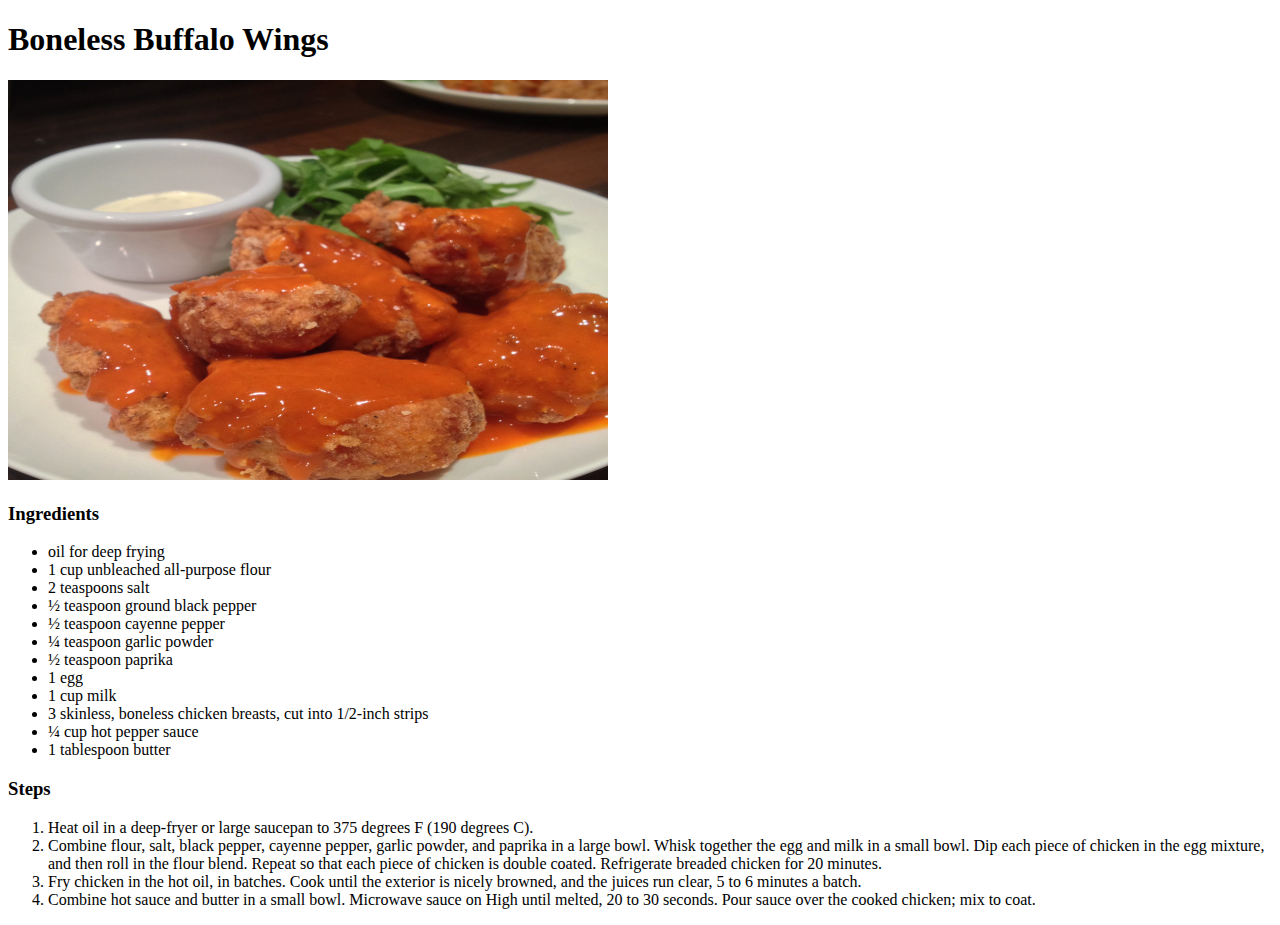
==== recipes/boneless-buffalo-wings.html @ 7bd7df98 "Finalize boneless-buffalo-wings.html page" ====
<!DOCTYPE html>
<html>
    <head>
        <title>Boneless Buffalo Wings</title>
        <meta charset="utf-8">
    </head>
    <body>
        <h1>Boneless Buffalo Wings</h1>
        <img src="../images/boneless-buffalo.jpg" alt="Spicy, crunchy and tasty wings!" width="600" height="400">

        <h3>Ingredients</h3>
        <ul>
            <li>oil for deep frying</li>
            <li>1 cup unbleached all-purpose flour</li>
            <li>2 teaspoons salt</li>
            <li>½ teaspoon ground black pepper</li>
            <li>½ teaspoon cayenne pepper</li>
            <li>¼ teaspoon garlic powder</li>
            <li>½ teaspoon paprika</li>
            <li>1 egg</li>
            <li>1 cup milk</li>
            <li>3 skinless, boneless chicken breasts, cut into 1/2-inch strips</li>
            <li>¼ cup hot pepper sauce</li>
            <li>1 tablespoon butter</li>
        </ul>

        <h3>Steps</h3>
        <ol>
            <li>Heat oil in a deep-fryer or large saucepan to 375 degrees F (190 degrees C).</li>
            <li>Combine flour, salt, black pepper, cayenne pepper, garlic powder, and paprika in a large bowl. Whisk together the egg and milk in a small bowl. Dip each piece of chicken in the egg mixture, and then roll in the flour blend. Repeat so that each piece of chicken is double coated. Refrigerate breaded chicken for 20 minutes.</li>
            <li>Fry chicken in the hot oil, in batches. Cook until the exterior is nicely browned, and the juices run clear, 5 to 6 minutes a batch.</li>
            <li>Combine hot sauce and butter in a small bowl. Microwave sauce on High until melted, 20 to 30 seconds. Pour sauce over the cooked chicken; mix to coat.</li>
        </ol>
    </body>
</html>
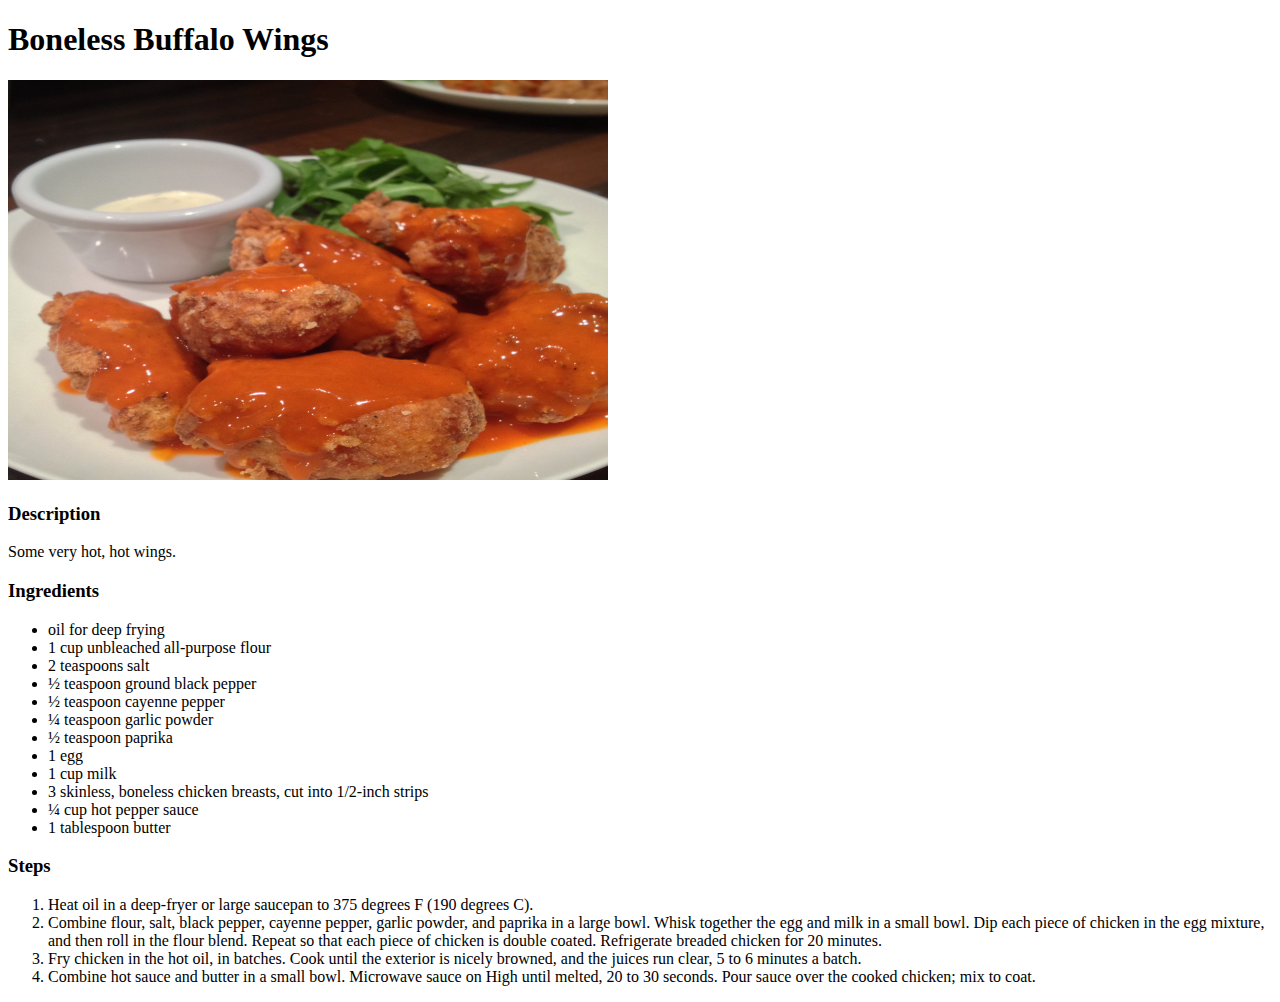
==== commit e05ea07b: "Add description to boneless-buffalo-wings.html" ====
--- a/recipes/boneless-buffalo-wings.html
+++ b/recipes/boneless-buffalo-wings.html
@@ -7,6 +7,9 @@
     <body>
         <h1>Boneless Buffalo Wings</h1>
         <img src="../images/boneless-buffalo.jpg" alt="Spicy, crunchy and tasty wings!" width="600" height="400">
+
+        <h3>Description</h3>
+        <p>Some very hot, hot wings.</p>
 
         <h3>Ingredients</h3>
         <ul>
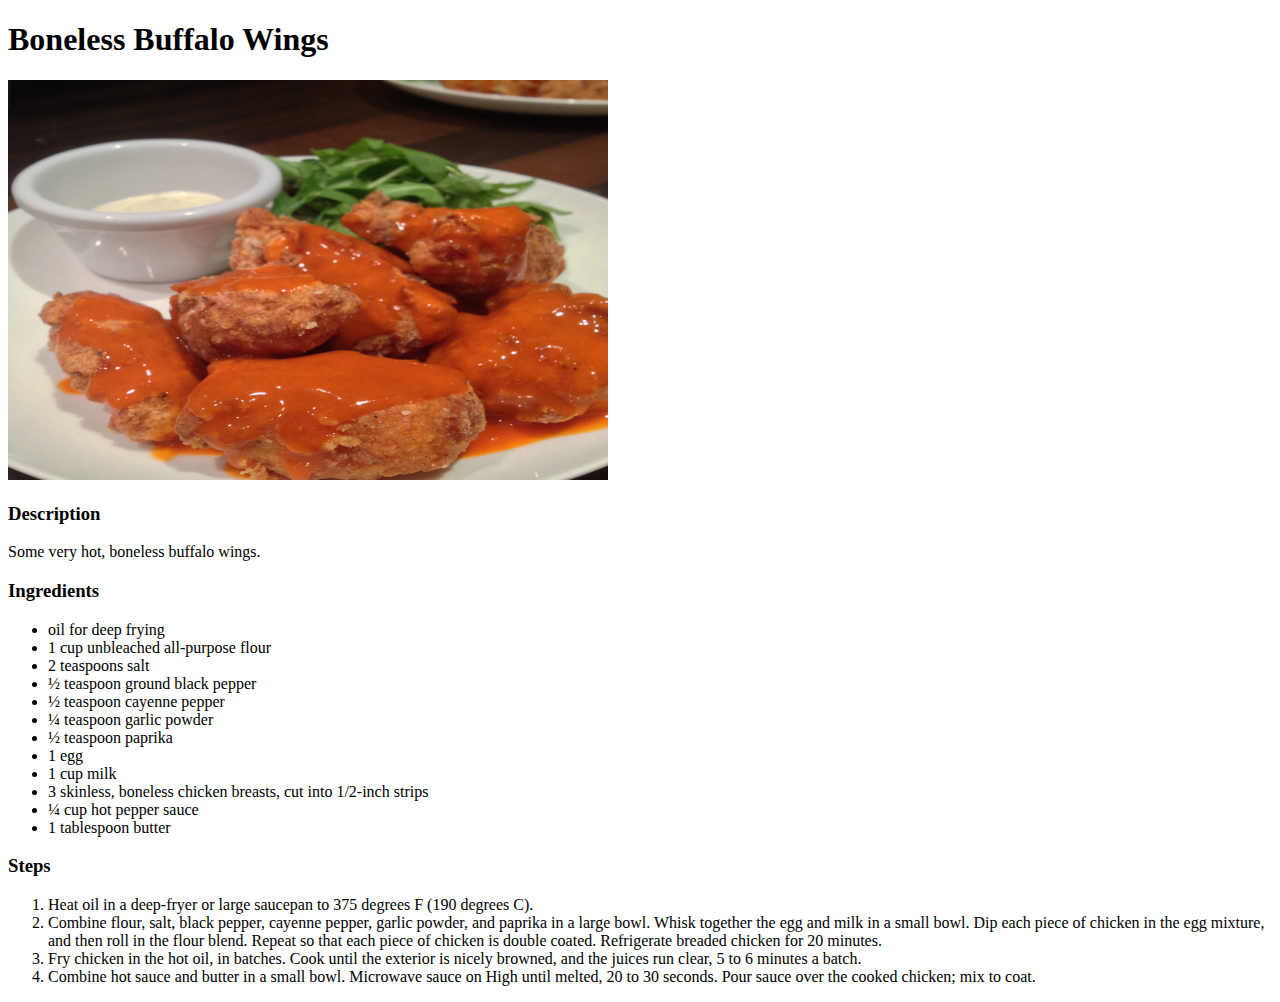
==== commit 44c8f315: "Update description for boneless-buffalo-wings.html" ====
--- a/recipes/boneless-buffalo-wings.html
+++ b/recipes/boneless-buffalo-wings.html
@@ -9,7 +9,7 @@
         <img src="../images/boneless-buffalo.jpg" alt="Spicy, crunchy and tasty wings!" width="600" height="400">
 
         <h3>Description</h3>
-        <p>Some very hot, hot wings.</p>
+        <p>Some very hot, boneless buffalo wings.</p>
 
         <h3>Ingredients</h3>
         <ul>
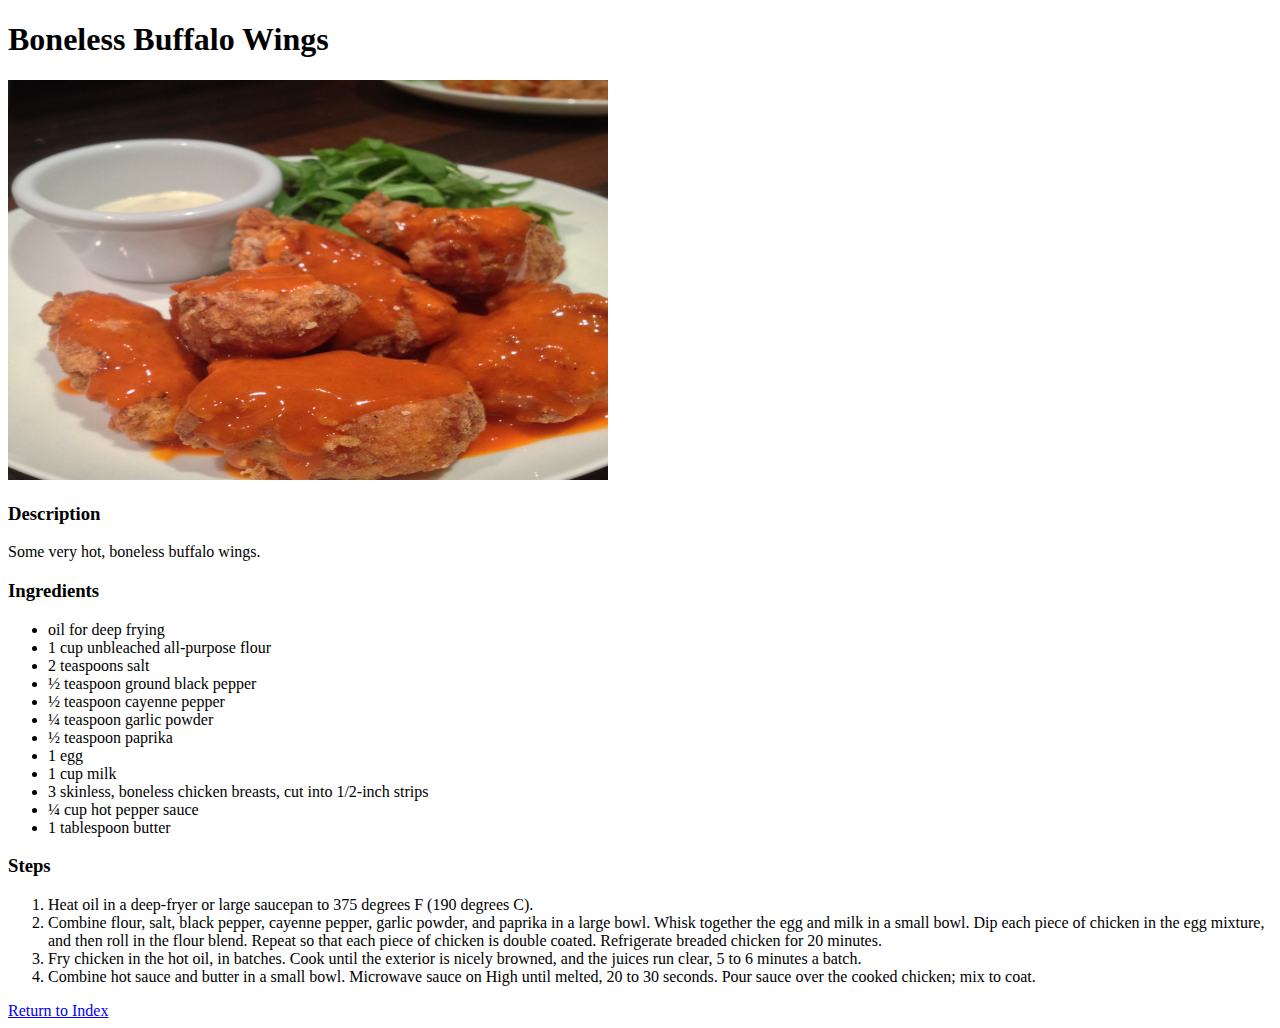
==== commit d6cd11ee: "Add return to index link on boneless-buffalo-wings.html" ====
--- a/recipes/boneless-buffalo-wings.html
+++ b/recipes/boneless-buffalo-wings.html
@@ -34,5 +34,6 @@
             <li>Fry chicken in the hot oil, in batches. Cook until the exterior is nicely browned, and the juices run clear, 5 to 6 minutes a batch.</li>
             <li>Combine hot sauce and butter in a small bowl. Microwave sauce on High until melted, 20 to 30 seconds. Pour sauce over the cooked chicken; mix to coat.</li>
         </ol>
+        <a href="../index.html">Return to Index</a>
     </body>
 </html>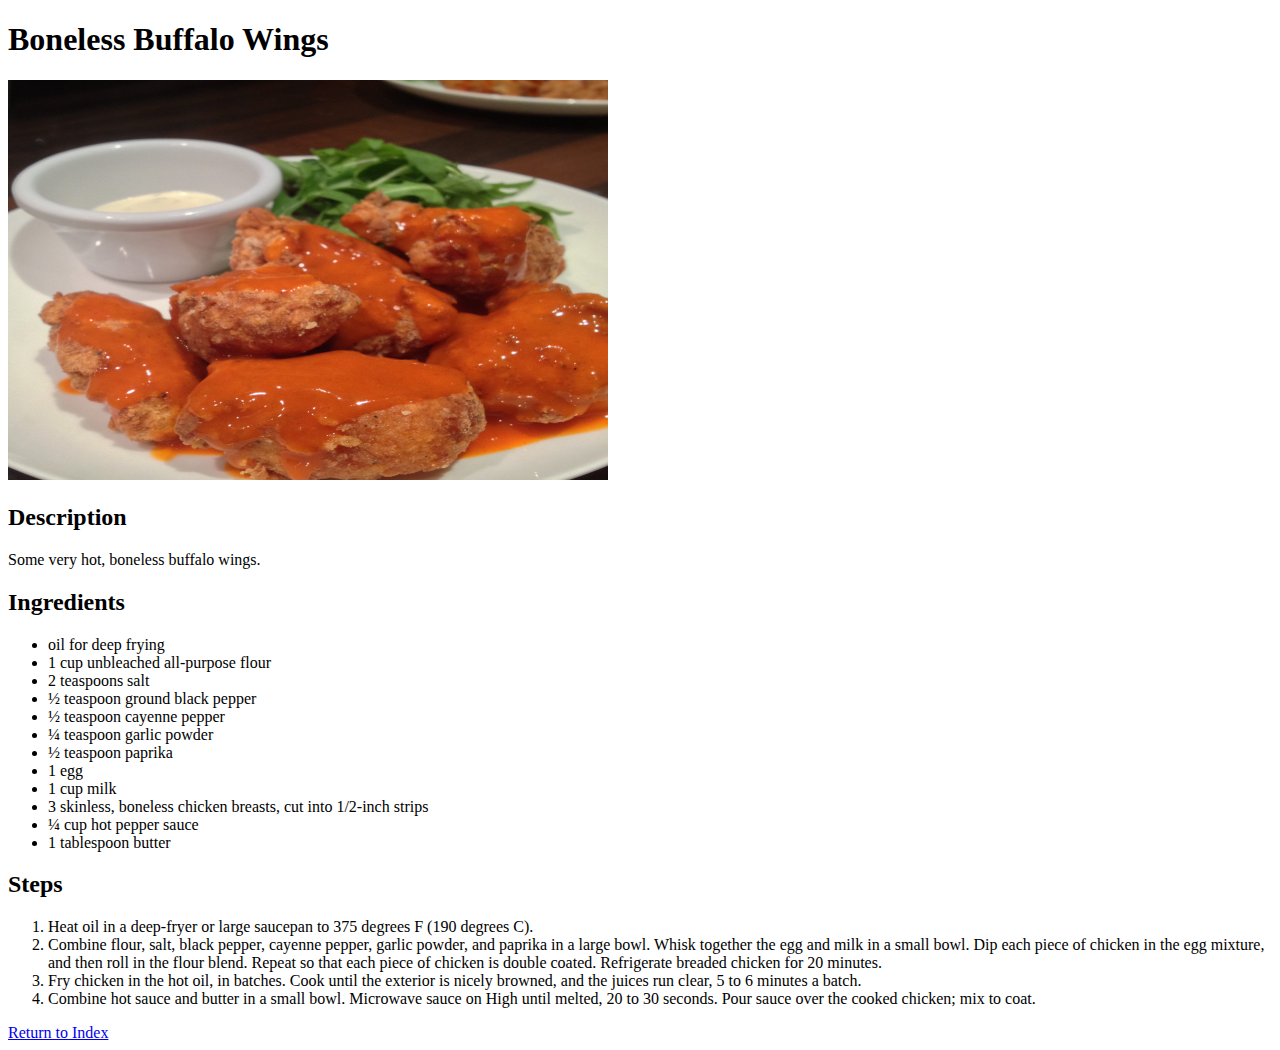
==== commit a9cb70a7: "Update boneless-buffalo-wings.html headings" ====
--- a/recipes/boneless-buffalo-wings.html
+++ b/recipes/boneless-buffalo-wings.html
@@ -8,10 +8,10 @@
         <h1>Boneless Buffalo Wings</h1>
         <img src="../images/boneless-buffalo.jpg" alt="Spicy, crunchy and tasty wings!" width="600" height="400">
 
-        <h3>Description</h3>
+        <h2>Description</h2>
         <p>Some very hot, boneless buffalo wings.</p>
 
-        <h3>Ingredients</h3>
+        <h2>Ingredients</h2>
         <ul>
             <li>oil for deep frying</li>
             <li>1 cup unbleached all-purpose flour</li>
@@ -27,7 +27,7 @@
             <li>1 tablespoon butter</li>
         </ul>
 
-        <h3>Steps</h3>
+        <h2>Steps</h2>
         <ol>
             <li>Heat oil in a deep-fryer or large saucepan to 375 degrees F (190 degrees C).</li>
             <li>Combine flour, salt, black pepper, cayenne pepper, garlic powder, and paprika in a large bowl. Whisk together the egg and milk in a small bowl. Dip each piece of chicken in the egg mixture, and then roll in the flour blend. Repeat so that each piece of chicken is double coated. Refrigerate breaded chicken for 20 minutes.</li>
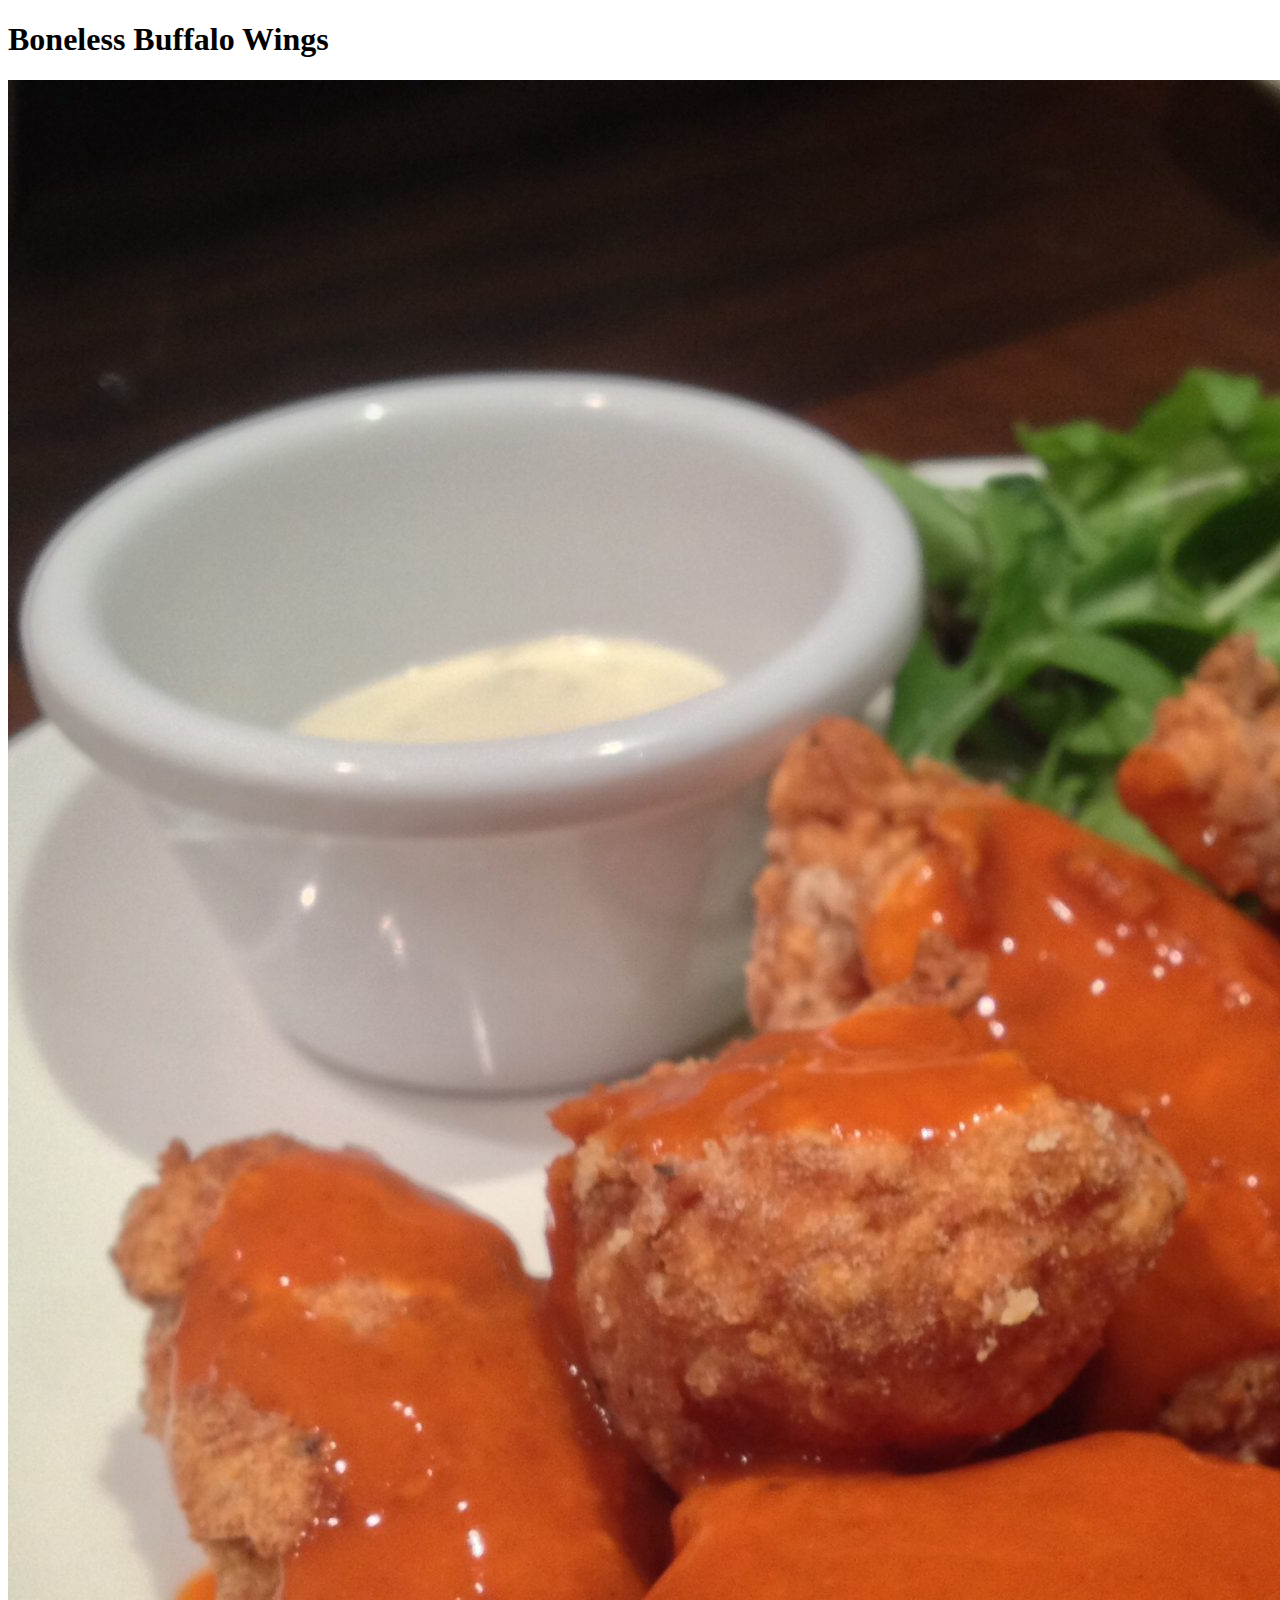
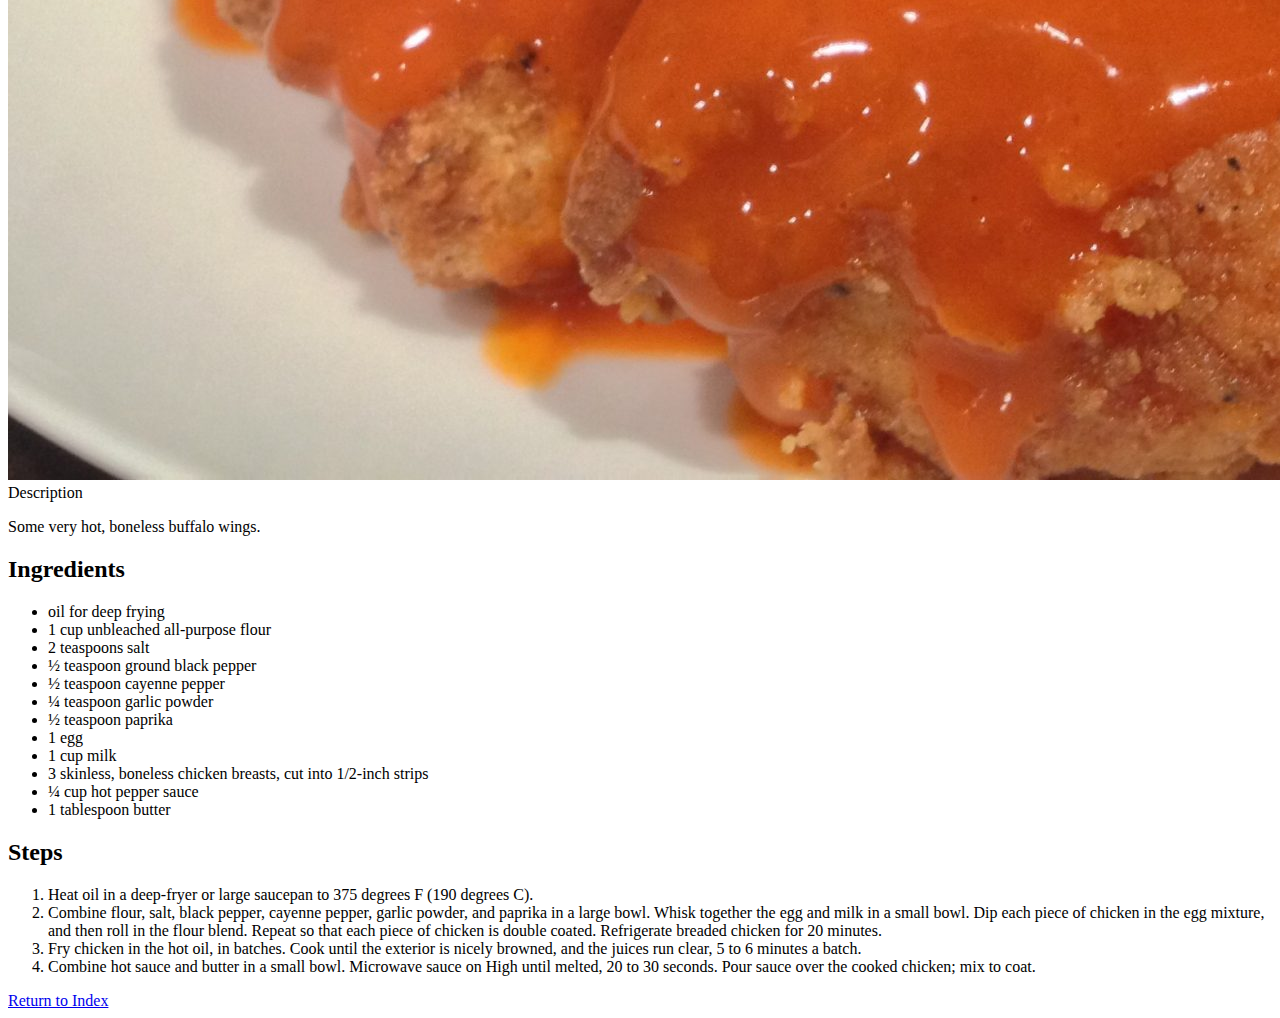
==== commit b42c8efd: "Add main.css stylesheet to boneless-buffalo-wings.html" ====
--- a/recipes/boneless-buffalo-wings.html
+++ b/recipes/boneless-buffalo-wings.html
@@ -3,10 +3,11 @@
     <head>
         <title>Boneless Buffalo Wings</title>
         <meta charset="utf-8">
+        <link rel="stylesheet" href="../css/main.css">
     </head>
     <body>
         <h1>Boneless Buffalo Wings</h1>
-        <img src="../images/boneless-buffalo.jpg" alt="Spicy, crunchy and tasty wings!" width="600" height="400">
+        <img src="../images/boneless-buffalo.jpg" alt="Spicy, crunchy and tasty wings!"
 
         <h2>Description</h2>
         <p>Some very hot, boneless buffalo wings.</p>
--- a/css/main.css
+++ b/css/main.css
@@ -0,0 +1,4 @@
+img.food-image {
+    height: auto;
+    width: 600px;
+}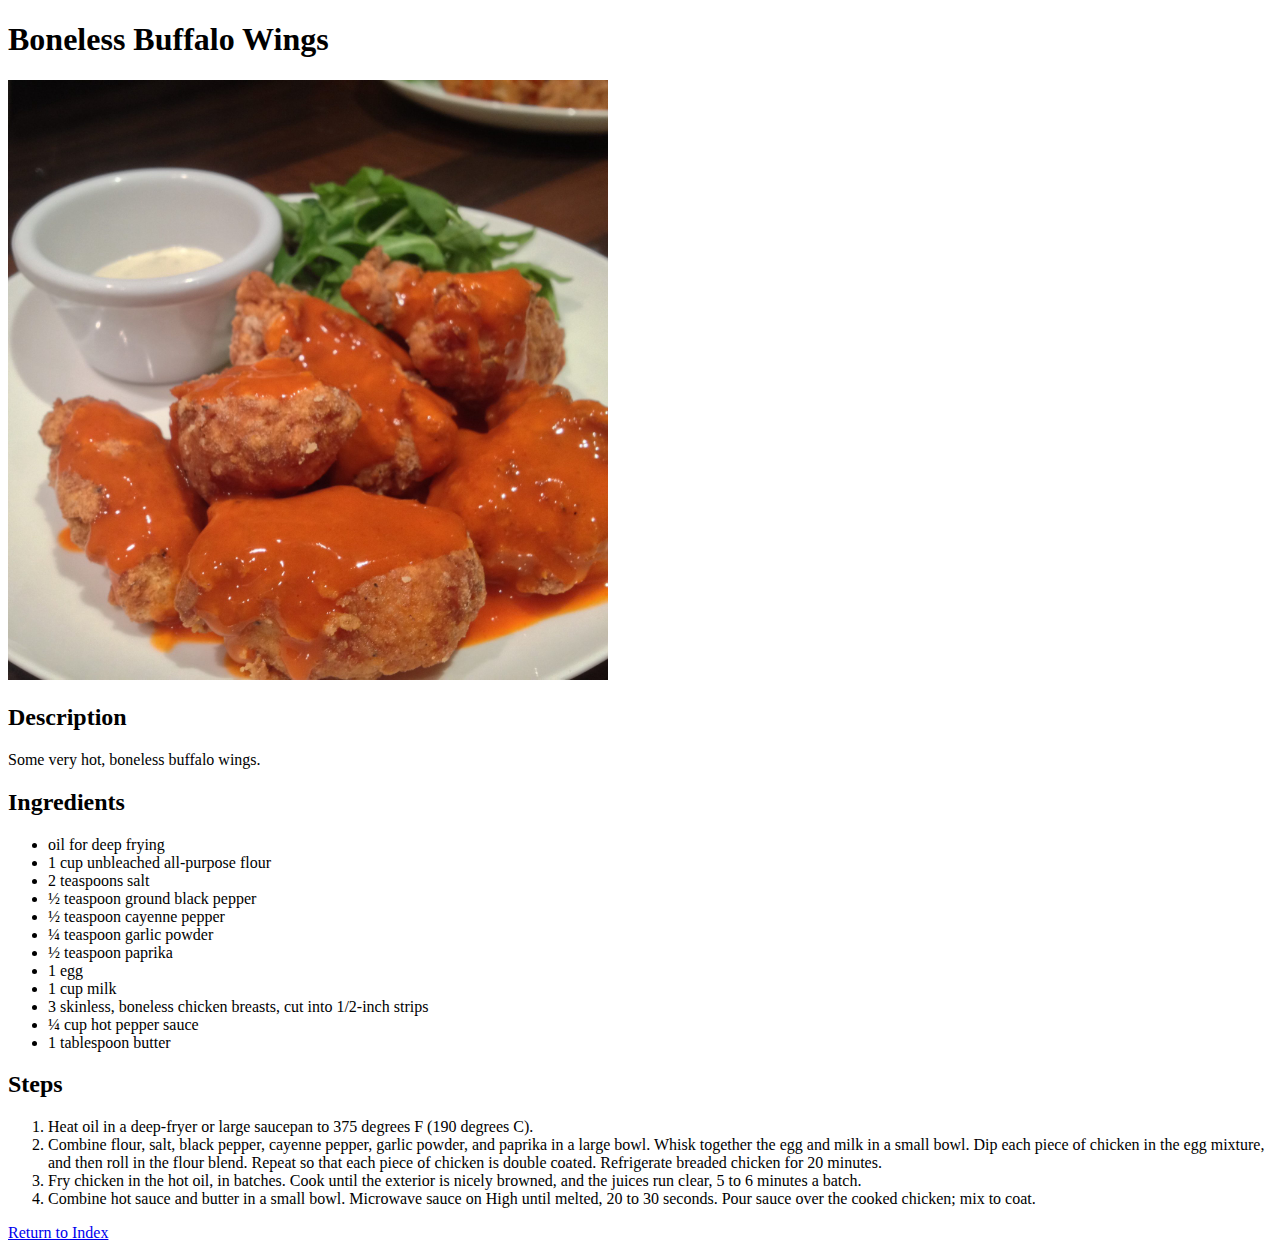
==== commit c5ee3558: "Add food-image class attribute to main image of boneless-buffalo-wing.html" ====
--- a/recipes/boneless-buffalo-wings.html
+++ b/recipes/boneless-buffalo-wings.html
@@ -7,7 +7,7 @@
     </head>
     <body>
         <h1>Boneless Buffalo Wings</h1>
-        <img src="../images/boneless-buffalo.jpg" alt="Spicy, crunchy and tasty wings!"
+        <img src="../images/boneless-buffalo.jpg" alt="Spicy, crunchy and tasty wings!" class="food-image">
 
         <h2>Description</h2>
         <p>Some very hot, boneless buffalo wings.</p>
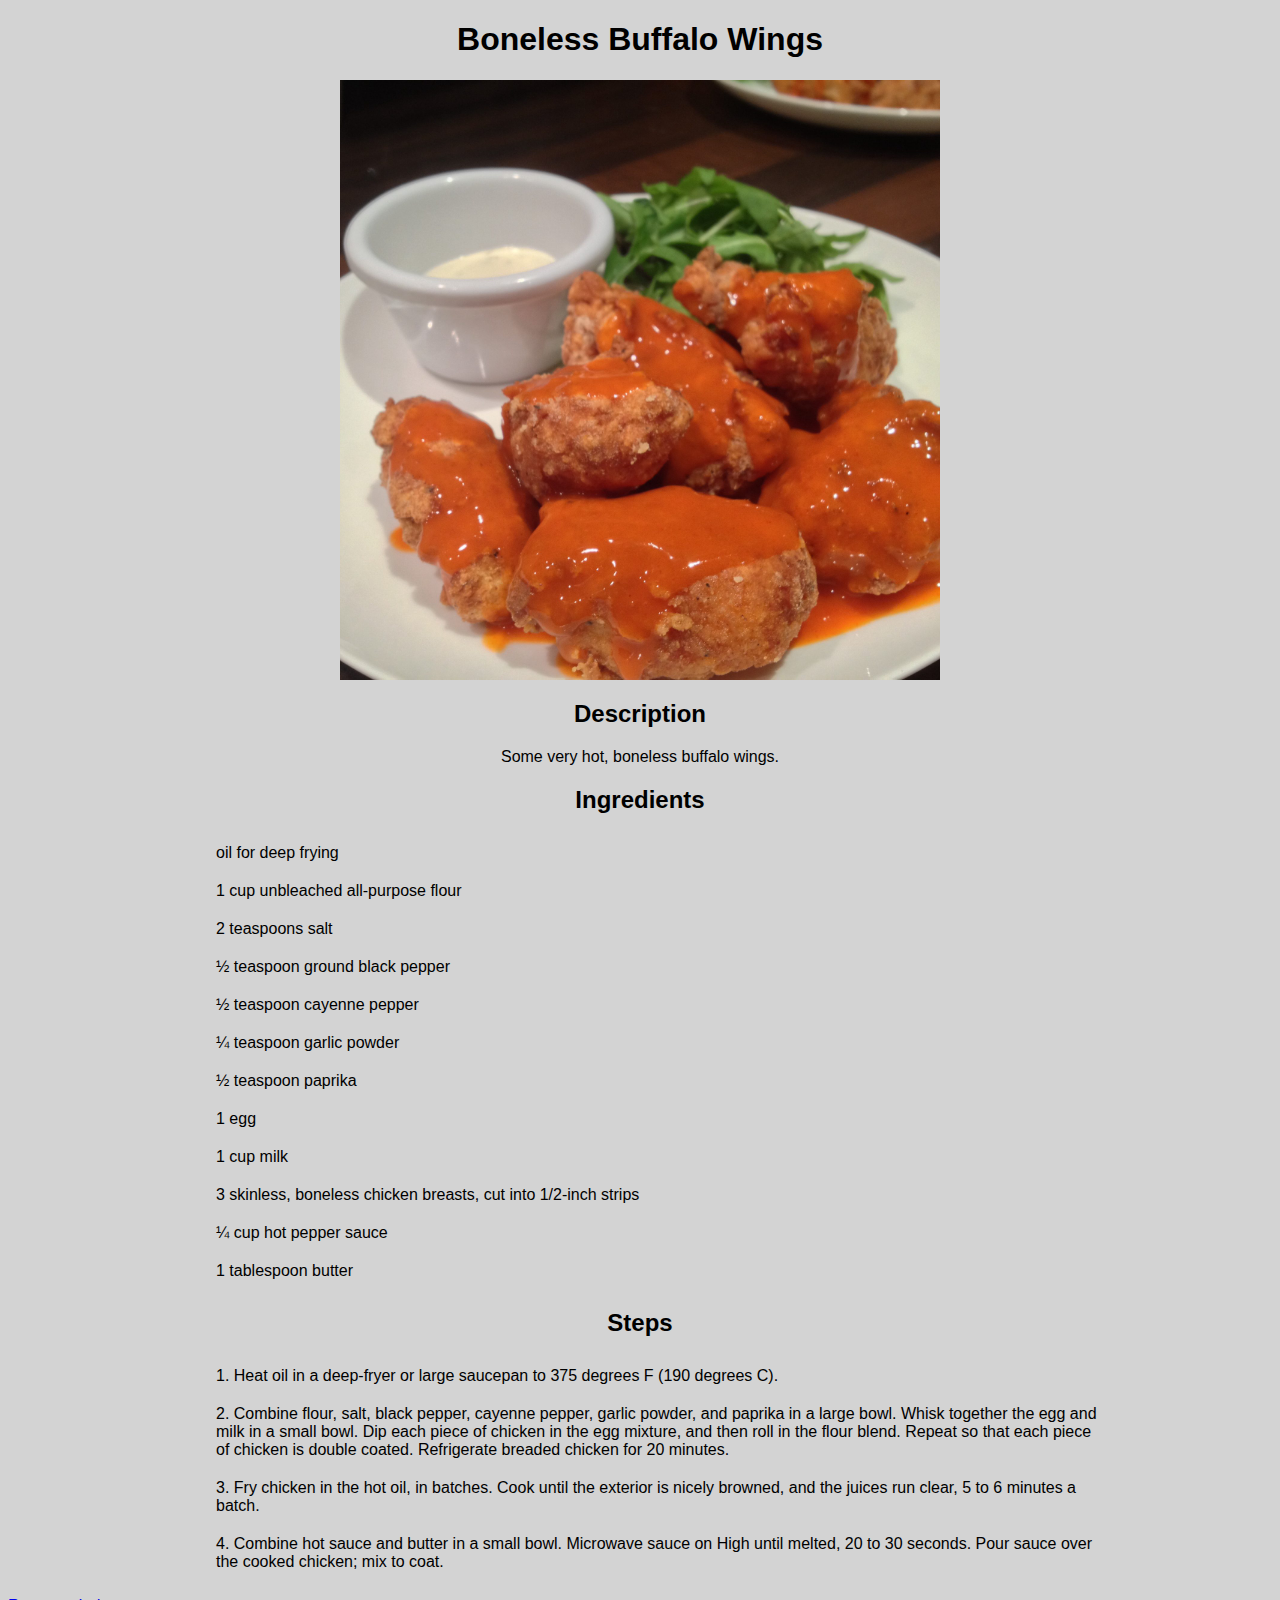
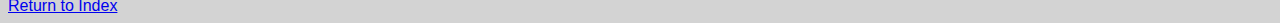
==== commit d8c4110f: "refactor: touch up the layout and styles of pages" ====
--- a/recipes/boneless-buffalo-wings.html
+++ b/recipes/boneless-buffalo-wings.html
@@ -9,32 +9,37 @@
         <h1>Boneless Buffalo Wings</h1>
         <img src="../images/boneless-buffalo.jpg" alt="Spicy, crunchy and tasty wings!" class="food-image">
 
-        <h2>Description</h2>
-        <p>Some very hot, boneless buffalo wings.</p>
+        <div class="content">
+            <h2>Description</h2>
+            <p>Some very hot, boneless buffalo wings.</p>
+        </div>
+        <div class="content">
+            <h2>Ingredients</h2>
+            <ul>
+                <li>oil for deep frying</li>
+                <li>1 cup unbleached all-purpose flour</li>
+                <li>2 teaspoons salt</li>
+                <li>½ teaspoon ground black pepper</li>
+                <li>½ teaspoon cayenne pepper</li>
+                <li>¼ teaspoon garlic powder</li>
+                <li>½ teaspoon paprika</li>
+                <li>1 egg</li>
+                <li>1 cup milk</li>
+                <li>3 skinless, boneless chicken breasts, cut into 1/2-inch strips</li>
+                <li>¼ cup hot pepper sauce</li>
+                <li>1 tablespoon butter</li>
+            </ul>
+        </div>
+        <div class="content">
+            <h2>Steps</h2>
+            <ol>
+                <li>Heat oil in a deep-fryer or large saucepan to 375 degrees F (190 degrees C).</li>
+                <li>Combine flour, salt, black pepper, cayenne pepper, garlic powder, and paprika in a large bowl. Whisk together the egg and milk in a small bowl. Dip each piece of chicken in the egg mixture, and then roll in the flour blend. Repeat so that each piece of chicken is double coated. Refrigerate breaded chicken for 20 minutes.</li>
+                <li>Fry chicken in the hot oil, in batches. Cook until the exterior is nicely browned, and the juices run clear, 5 to 6 minutes a batch.</li>
+                <li>Combine hot sauce and butter in a small bowl. Microwave sauce on High until melted, 20 to 30 seconds. Pour sauce over the cooked chicken; mix to coat.</li>
+            </ol>
+        </div>
 
-        <h2>Ingredients</h2>
-        <ul>
-            <li>oil for deep frying</li>
-            <li>1 cup unbleached all-purpose flour</li>
-            <li>2 teaspoons salt</li>
-            <li>½ teaspoon ground black pepper</li>
-            <li>½ teaspoon cayenne pepper</li>
-            <li>¼ teaspoon garlic powder</li>
-            <li>½ teaspoon paprika</li>
-            <li>1 egg</li>
-            <li>1 cup milk</li>
-            <li>3 skinless, boneless chicken breasts, cut into 1/2-inch strips</li>
-            <li>¼ cup hot pepper sauce</li>
-            <li>1 tablespoon butter</li>
-        </ul>
-
-        <h2>Steps</h2>
-        <ol>
-            <li>Heat oil in a deep-fryer or large saucepan to 375 degrees F (190 degrees C).</li>
-            <li>Combine flour, salt, black pepper, cayenne pepper, garlic powder, and paprika in a large bowl. Whisk together the egg and milk in a small bowl. Dip each piece of chicken in the egg mixture, and then roll in the flour blend. Repeat so that each piece of chicken is double coated. Refrigerate breaded chicken for 20 minutes.</li>
-            <li>Fry chicken in the hot oil, in batches. Cook until the exterior is nicely browned, and the juices run clear, 5 to 6 minutes a batch.</li>
-            <li>Combine hot sauce and butter in a small bowl. Microwave sauce on High until melted, 20 to 30 seconds. Pour sauce over the cooked chicken; mix to coat.</li>
-        </ol>
         <a href="../index.html">Return to Index</a>
     </body>
 </html>--- a/css/main.css
+++ b/css/main.css
@@ -1,4 +1,44 @@
-img.food-image {
+.food-image, .main-image {
+    display: block;
     height: auto;
+    margin-left: auto;
+    margin-right: auto;
+}
+
+.food-image {
     width: 600px;
+}
+
+.main-image {
+    width: 450px;
+}
+
+body {
+    background-color: lightgray;
+    font-family: sans-serif;
+}
+ul {
+    list-style-type: none;
+}
+ul, ol {
+    list-style-position: inside;
+}
+
+h1, h2, p {
+    text-align: center;
+}
+
+.content {
+    width: 75%;
+    margin: 0 auto;
+}
+
+li {
+    text-align: center;
+    padding: 5px;
+}
+
+.content ol li, .content ul li {
+    text-align: left;
+    padding: 10px;
 }